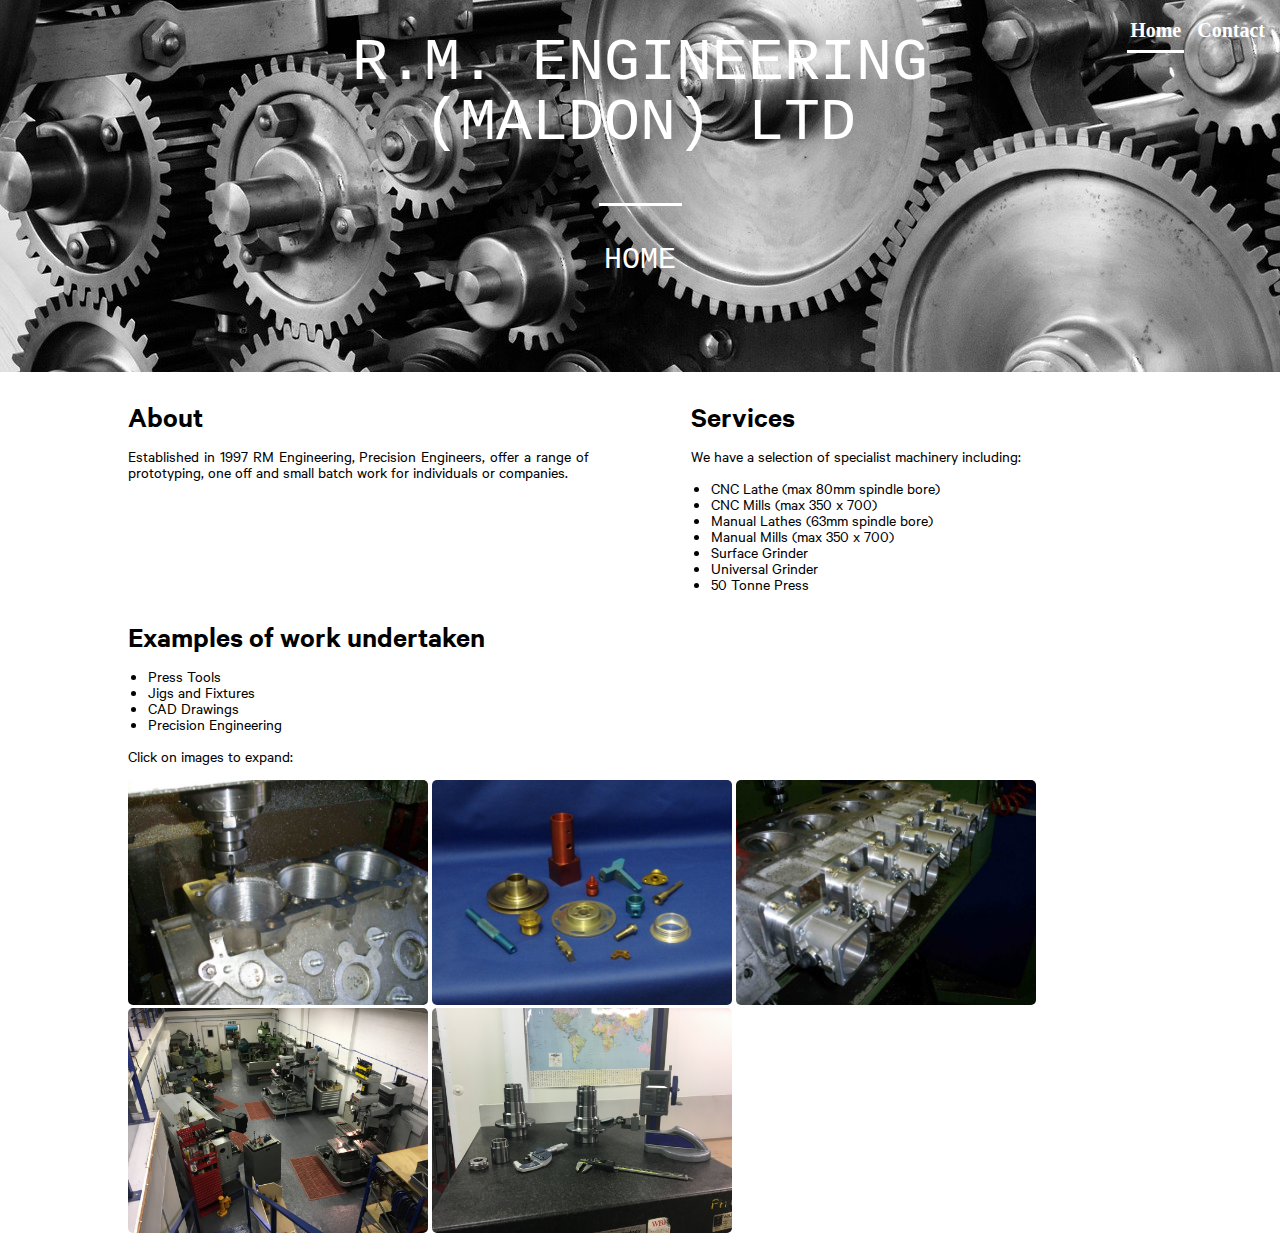
==== index.html @ 00294133 "init" ====
<!DOCTYPE html>
<html>
    <head>
        <title>R.M. Engineering (Maldon) Ltd</title>
        <link rel="stylesheet" href="public\css\home.css">

        <meta name="author" content="George Beckwith">
        <meta name="viewport" content="width=device-width, initial-scale=1">
    </head>

    <body>
        <!--HEADER-->
        <div class="header">
            <!--NAV BAR-->
            <ul class="navBar">
                <li class="navBarContents"><a href="public/contact.html">Contact</a></li>
                <li class="navBarContents"><a class="active" href="index.html">Home</a></li>
            </ul>

            <h1 class="homeHeader">R.M. ENGINEERING (MALDON) LTD</h1>
            <hr class="titleLine">
            <br>
            <h2 class="home">HOME</h2>
        </div>

        <!--CONTENT-->
        <div class="container">
            <div class="about">
                <p class="aboutHeader">About</p>
                <br>
                <p class="aboutContent">Established in 1997 RM Engineering, 
                Precision Engineers, offer a range of prototyping, one off 
                and small batch work for individuals or companies.</p>
            </div>

            <!--SERVICES-->
            <div class="services">
                <p class="servicesHeader">Services</p>
                <br>
                <div class="servicesContent">
                    <p>We have a selection of specialist machinery including:</p>
                    <br>
                    <ul class="servicesList" style="list-style-type:disc;">
                        <li>CNC Lathe (max 80mm spindle bore)</li>
                        <li>CNC Mills (max 350 x 700)</li>
                        <li>Manual Lathes (63mm spindle bore)</li>
                        <li>Manual Mills (max 350 x 700)</li>
                        <li>Surface Grinder</li>
                        <li>Universal Grinder</li>
                        <li>50 Tonne Press</li>
                    </ul>
                </div>   
            </div>
        </div>

        <!--EXAMPLES-->
        <div class="examples">
            <p class="examplesHeader">Examples of work undertaken</p>
            <br>
            <div class="examplesContent"> 
                <ul class="examplesList" style="list-style-type:disc;">
                    <li>Press Tools</li>
                    <li>Jigs and Fixtures</li>
                    <li> CAD Drawings</li>
                    <li>Precision Engineering</li>
                </ul>
                <br>
                <p>Click on images to expand:</p>
                <br>
            </div>
            <img id="img1" src="public/css/img/blocks_image_0_1.jpg" alt="">
            <div id="myModal" class="modal">
                <span class="close">&times;</span>
                <img class="modal-content" id="img">
                <div id="caption"></div>
            </div>

            <img id="img2" src="public/css/img/blocks_image_5_1.jpg" alt="">
            <div id="myModal" class="modal">
                <span class="close">&times;</span>
                <img class="modal-content" id="img">
                <div id="caption"></div>
            </div>

            <img id="img3" src="public/css/img/blocks_image_6_1.jpg" alt="">
            <div id="myModal" class="modal">
                <span class="close">&times;</span>
                <img class="modal-content" id="img">
                <div id="caption"></div>
            </div>

            <img id="img4" src="public/css/img/IMG_2958.JPG" alt="">
            <div id="myModal" class="modal">
                <span class="close">&times;</span>
                <img class="modal-content" id="img">
                <div id="caption"></div>
            </div>

            <img id="img5" src="public/css/img/IMG_2959.JPG" alt="">
            <div id="myModal" class="modal">
                <span class="close">&times;</span>
                <img class="modal-content" id="img">
                <div id="caption"></div>
            </div>
        </div>
    </body>

    <footer>
        <script src="public/js/home.js"></script>
    </footer>
</html>
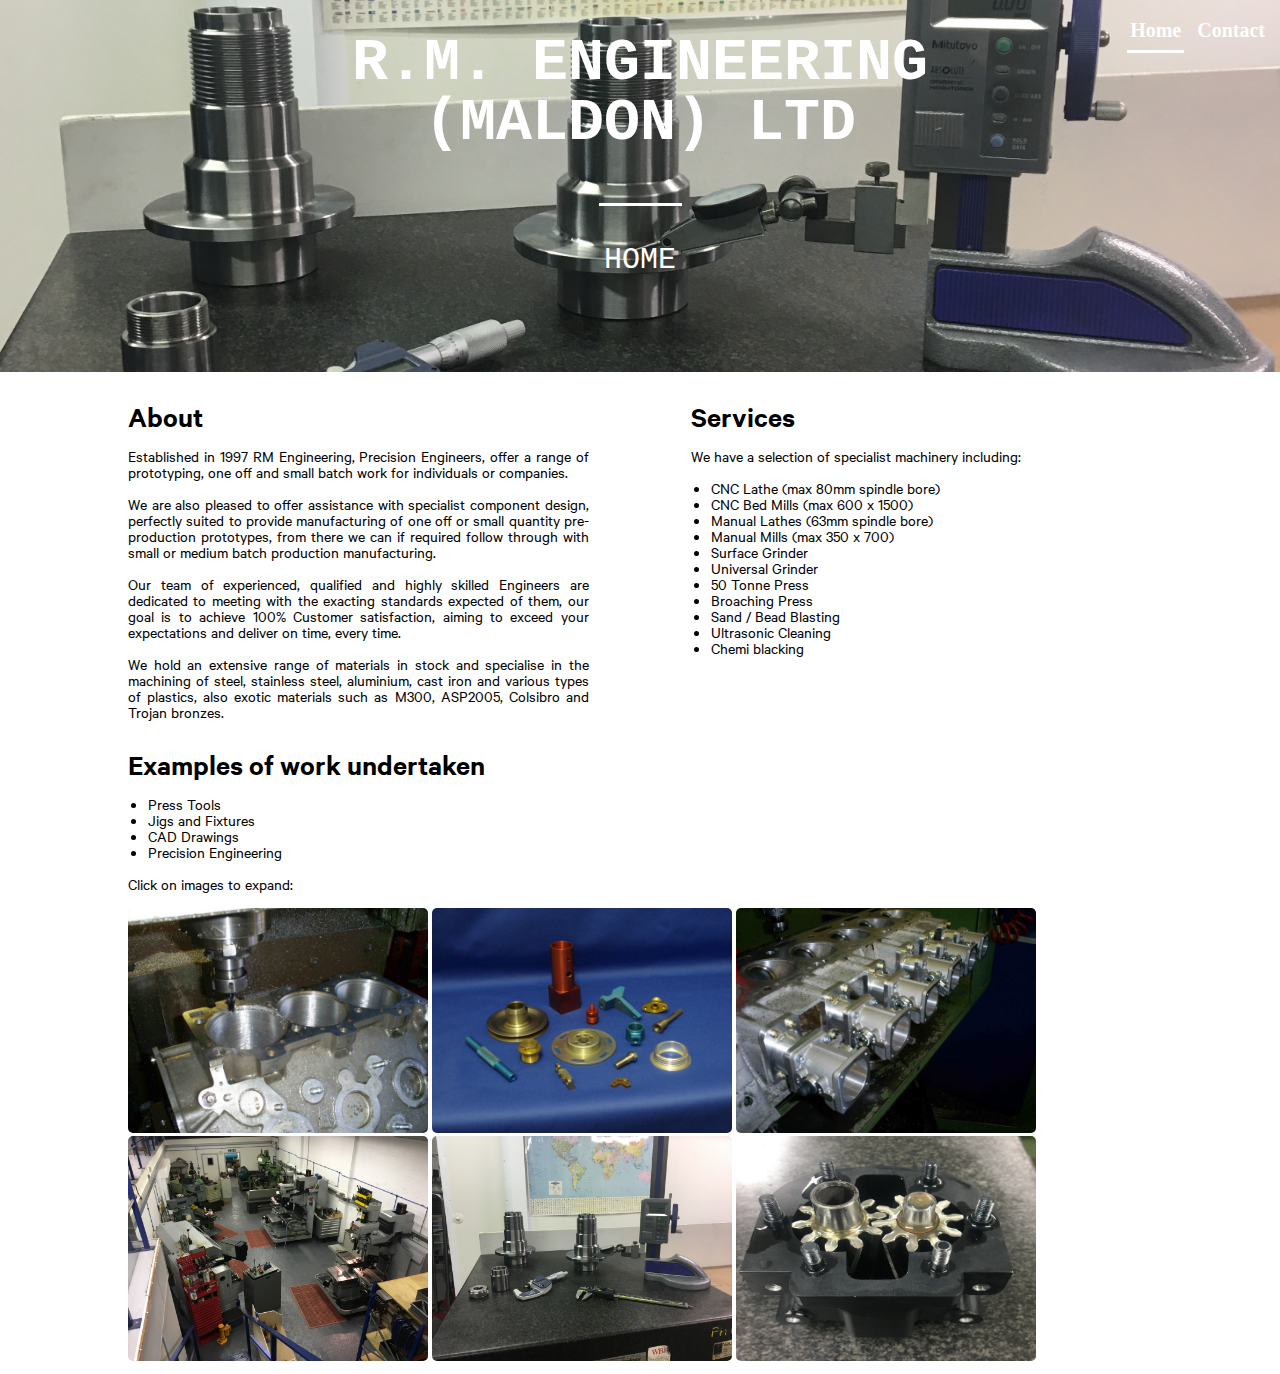
==== commit 68e650f1: "Initial Upload" ====
--- a/index.html
+++ b/index.html
@@ -29,8 +29,15 @@
                 <p class="aboutHeader">About</p>
                 <br>
                 <p class="aboutContent">Established in 1997 RM Engineering, 
-                Precision Engineers, offer a range of prototyping, one off 
-                and small batch work for individuals or companies.</p>
+                    Precision Engineers, offer a range of prototyping, one off 
+                    and small batch work for individuals or companies.</p>
+                <br>
+                <p class="aboutContent">We are also pleased to offer assistance with specialist component design, perfectly suited to provide manufacturing of one off or small quantity pre-production prototypes, from there we can if required follow through with small or medium batch production manufacturing.</p>
+                <br>
+                <p class="aboutContent">Our team of experienced, qualified and highly skilled Engineers are dedicated to meeting with the exacting standards expected of them, our goal is to achieve 100% Customer satisfaction, aiming to exceed your expectations and deliver on time, every time.</p>
+                <br>
+                <p class="aboutContent">We hold an extensive range of materials in stock and specialise in the machining of steel, stainless steel, aluminium, cast iron and various types of plastics, also exotic materials such as M300, ASP2005, Colsibro and Trojan bronzes.</p>
+
             </div>
 
             <!--SERVICES-->
@@ -42,12 +49,16 @@
                     <br>
                     <ul class="servicesList" style="list-style-type:disc;">
                         <li>CNC Lathe (max 80mm spindle bore)</li>
-                        <li>CNC Mills (max 350 x 700)</li>
+                        <li>CNC Bed Mills (max 600 x 1500)</li>
                         <li>Manual Lathes (63mm spindle bore)</li>
                         <li>Manual Mills (max 350 x 700)</li>
                         <li>Surface Grinder</li>
                         <li>Universal Grinder</li>
                         <li>50 Tonne Press</li>
+                        <li>Broaching Press</li>
+                        <li>Sand / Bead Blasting</li>
+                        <li>Ultrasonic Cleaning</li>
+                        <li>Chemi blacking</li>
                     </ul>
                 </div>   
             </div>
@@ -68,40 +79,49 @@
                 <p>Click on images to expand:</p>
                 <br>
             </div>
-            <img id="img1" src="public/css/img/blocks_image_0_1.jpg" alt="">
+            <img id="img1" src="public/img/blocks_image_0_1.jpg" alt="">
             <div id="myModal" class="modal">
                 <span class="close">&times;</span>
                 <img class="modal-content" id="img">
                 <div id="caption"></div>
             </div>
 
-            <img id="img2" src="public/css/img/blocks_image_5_1.jpg" alt="">
+            <img id="img2" src="public/img/blocks_image_5_1.jpg" alt="">
             <div id="myModal" class="modal">
                 <span class="close">&times;</span>
                 <img class="modal-content" id="img">
                 <div id="caption"></div>
             </div>
 
-            <img id="img3" src="public/css/img/blocks_image_6_1.jpg" alt="">
+            <img id="img3" src="public/img/blocks_image_6_1.jpg" alt="">
             <div id="myModal" class="modal">
                 <span class="close">&times;</span>
                 <img class="modal-content" id="img">
                 <div id="caption"></div>
             </div>
 
-            <img id="img4" src="public/css/img/IMG_2958.JPG" alt="">
+            <img id="img4" src="public/img/IMG_2958.JPG" alt="">
             <div id="myModal" class="modal">
                 <span class="close">&times;</span>
                 <img class="modal-content" id="img">
                 <div id="caption"></div>
             </div>
 
-            <img id="img5" src="public/css/img/IMG_2959.JPG" alt="">
+            <img id="img5" src="public/img/IMG_2959.JPG" alt="">
             <div id="myModal" class="modal">
                 <span class="close">&times;</span>
                 <img class="modal-content" id="img">
                 <div id="caption"></div>
             </div>
+
+            <img id="img6" src="public/img/IMG_4735.JPG" alt="">
+            <div id="myModal" class="modal">
+                <span class="close">&times;</span>
+                <img class="modal-content" id="img">
+                <div id="caption"></div>
+            </div>
+
+            
         </div>
     </body>
 
